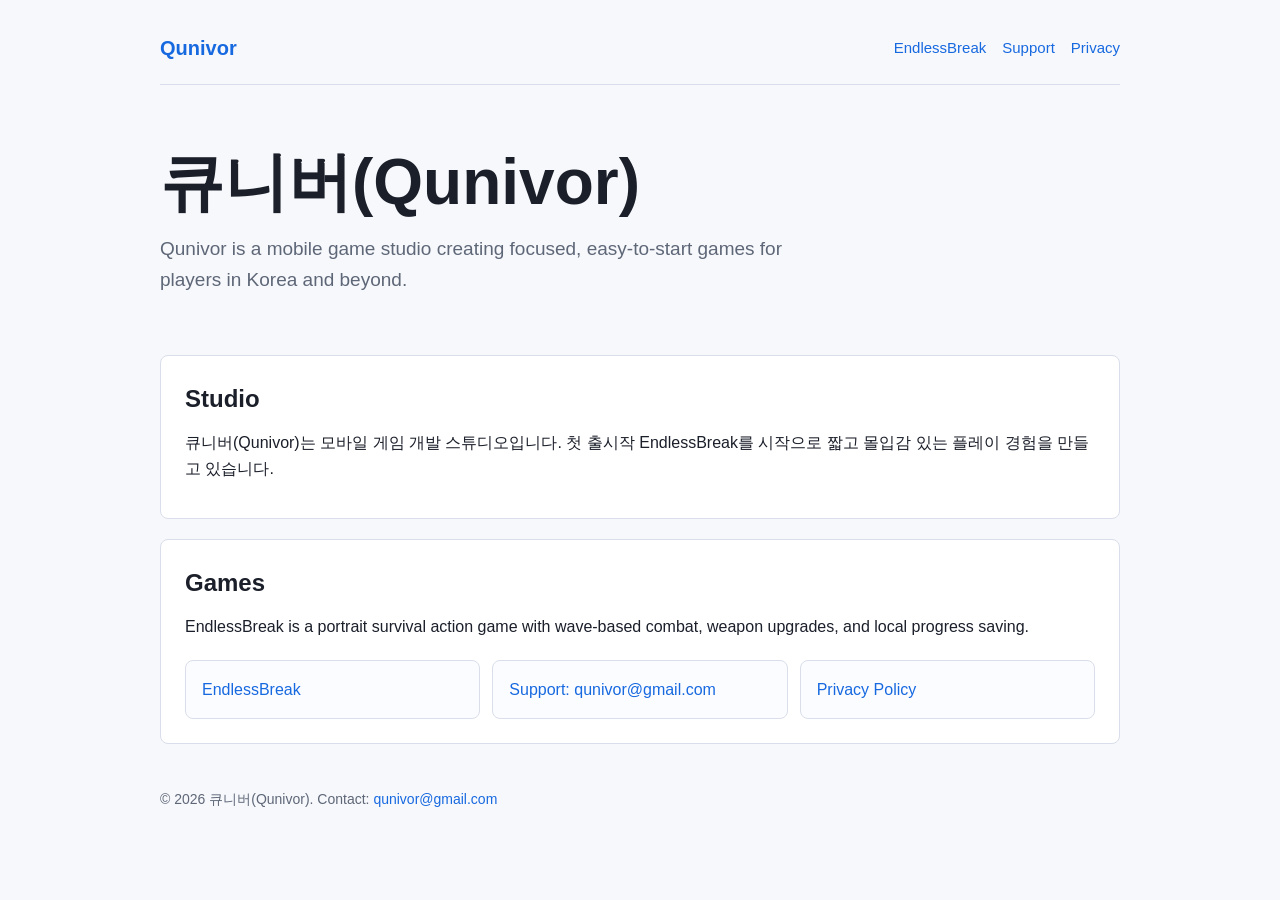
==== index.html @ 5bfa02a7 "Publish Qunivor website" ====
<!doctype html>
<html lang="ko">
<head>
  <meta charset="utf-8">
  <meta name="viewport" content="width=device-width, initial-scale=1">
  <title>Qunivor</title>
  <meta name="description" content="큐니버(Qunivor)는 모바일 게임을 개발하는 스튜디오입니다.">
  <style>
    :root {
      color-scheme: light;
      --bg: #f7f8fb;
      --panel: #ffffff;
      --text: #1b1f2a;
      --muted: #5e6778;
      --line: #d9deea;
      --accent: #1769e0;
    }

    * { box-sizing: border-box; }

    body {
      margin: 0;
      font-family: Arial, "Noto Sans KR", sans-serif;
      color: var(--text);
      background: var(--bg);
      line-height: 1.6;
    }

    header, main, footer {
      width: min(960px, calc(100% - 32px));
      margin: 0 auto;
    }

    header {
      padding: 32px 0 20px;
      display: flex;
      justify-content: space-between;
      gap: 20px;
      align-items: center;
      border-bottom: 1px solid var(--line);
    }

    nav {
      display: flex;
      gap: 16px;
      flex-wrap: wrap;
      font-size: 15px;
    }

    a { color: var(--accent); text-decoration: none; }
    a:hover { text-decoration: underline; }

    h1 {
      font-size: clamp(34px, 7vw, 64px);
      line-height: 1.05;
      margin: 0 0 18px;
      letter-spacing: 0;
    }

    h2 {
      font-size: 24px;
      margin: 0 0 12px;
      letter-spacing: 0;
    }

    p { margin: 0 0 12px; }

    .brand {
      font-weight: 700;
      font-size: 20px;
    }

    .hero {
      padding: 64px 0 48px;
    }

    .lead {
      max-width: 680px;
      color: var(--muted);
      font-size: 19px;
    }

    .section {
      background: var(--panel);
      border: 1px solid var(--line);
      border-radius: 8px;
      padding: 24px;
      margin-bottom: 20px;
    }

    .links {
      display: grid;
      grid-template-columns: repeat(auto-fit, minmax(220px, 1fr));
      gap: 12px;
      margin-top: 20px;
    }

    .link-item {
      display: block;
      padding: 16px;
      border: 1px solid var(--line);
      border-radius: 8px;
      background: #fbfcff;
    }

    footer {
      padding: 24px 0 40px;
      color: var(--muted);
      font-size: 14px;
    }
  </style>
</head>
<body>
  <header>
    <a class="brand" href="/">Qunivor</a>
    <nav aria-label="Primary">
      <a href="/endlessbreak/">EndlessBreak</a>
      <a href="/support/">Support</a>
      <a href="/endlessbreak/privacy/">Privacy</a>
    </nav>
  </header>

  <main>
    <section class="hero">
      <h1>큐니버(Qunivor)</h1>
      <p class="lead">Qunivor is a mobile game studio creating focused, easy-to-start games for players in Korea and beyond.</p>
    </section>

    <section class="section">
      <h2>Studio</h2>
      <p>큐니버(Qunivor)는 모바일 게임 개발 스튜디오입니다. 첫 출시작 EndlessBreak를 시작으로 짧고 몰입감 있는 플레이 경험을 만들고 있습니다.</p>
    </section>

    <section class="section">
      <h2>Games</h2>
      <p>EndlessBreak is a portrait survival action game with wave-based combat, weapon upgrades, and local progress saving.</p>
      <div class="links">
        <a class="link-item" href="/endlessbreak/">EndlessBreak</a>
        <a class="link-item" href="/support/">Support: qunivor@gmail.com</a>
        <a class="link-item" href="/endlessbreak/privacy/">Privacy Policy</a>
      </div>
    </section>
  </main>

  <footer>
    <p>© 2026 큐니버(Qunivor). Contact: <a href="mailto:qunivor@gmail.com">qunivor@gmail.com</a></p>
  </footer>
</body>
</html>
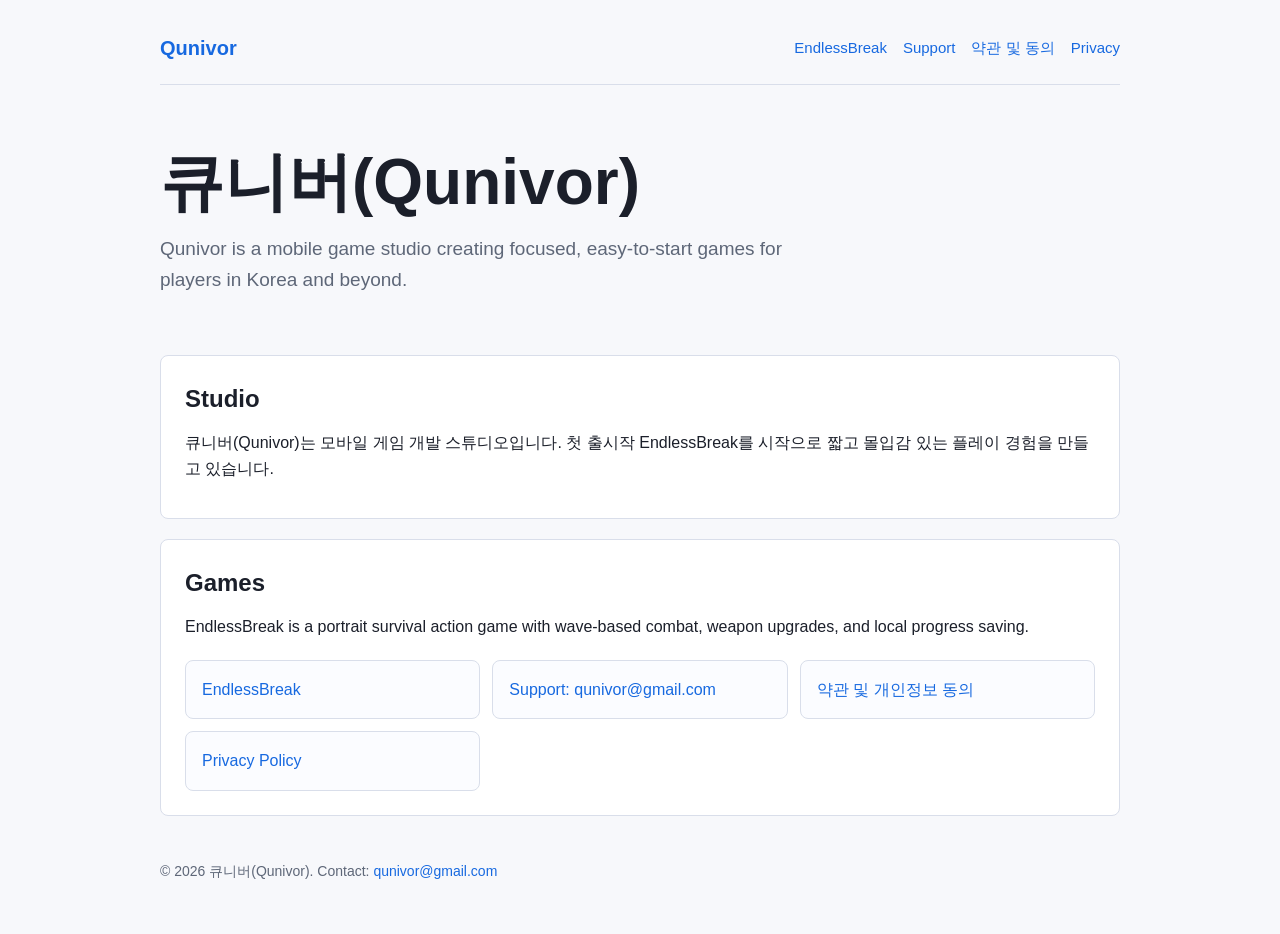
==== commit e3d2e63e: "Add EndlessBreak terms page" ====
--- a/index.html
+++ b/index.html
@@ -116,6 +116,7 @@
     <nav aria-label="Primary">
       <a href="/endlessbreak/">EndlessBreak</a>
       <a href="/support/">Support</a>
+      <a href="/endlessbreak/terms/">약관 및 동의</a>
       <a href="/endlessbreak/privacy/">Privacy</a>
     </nav>
   </header>
@@ -137,6 +138,7 @@
       <div class="links">
         <a class="link-item" href="/endlessbreak/">EndlessBreak</a>
         <a class="link-item" href="/support/">Support: qunivor@gmail.com</a>
+        <a class="link-item" href="/endlessbreak/terms/">약관 및 개인정보 동의</a>
         <a class="link-item" href="/endlessbreak/privacy/">Privacy Policy</a>
       </div>
     </section>
